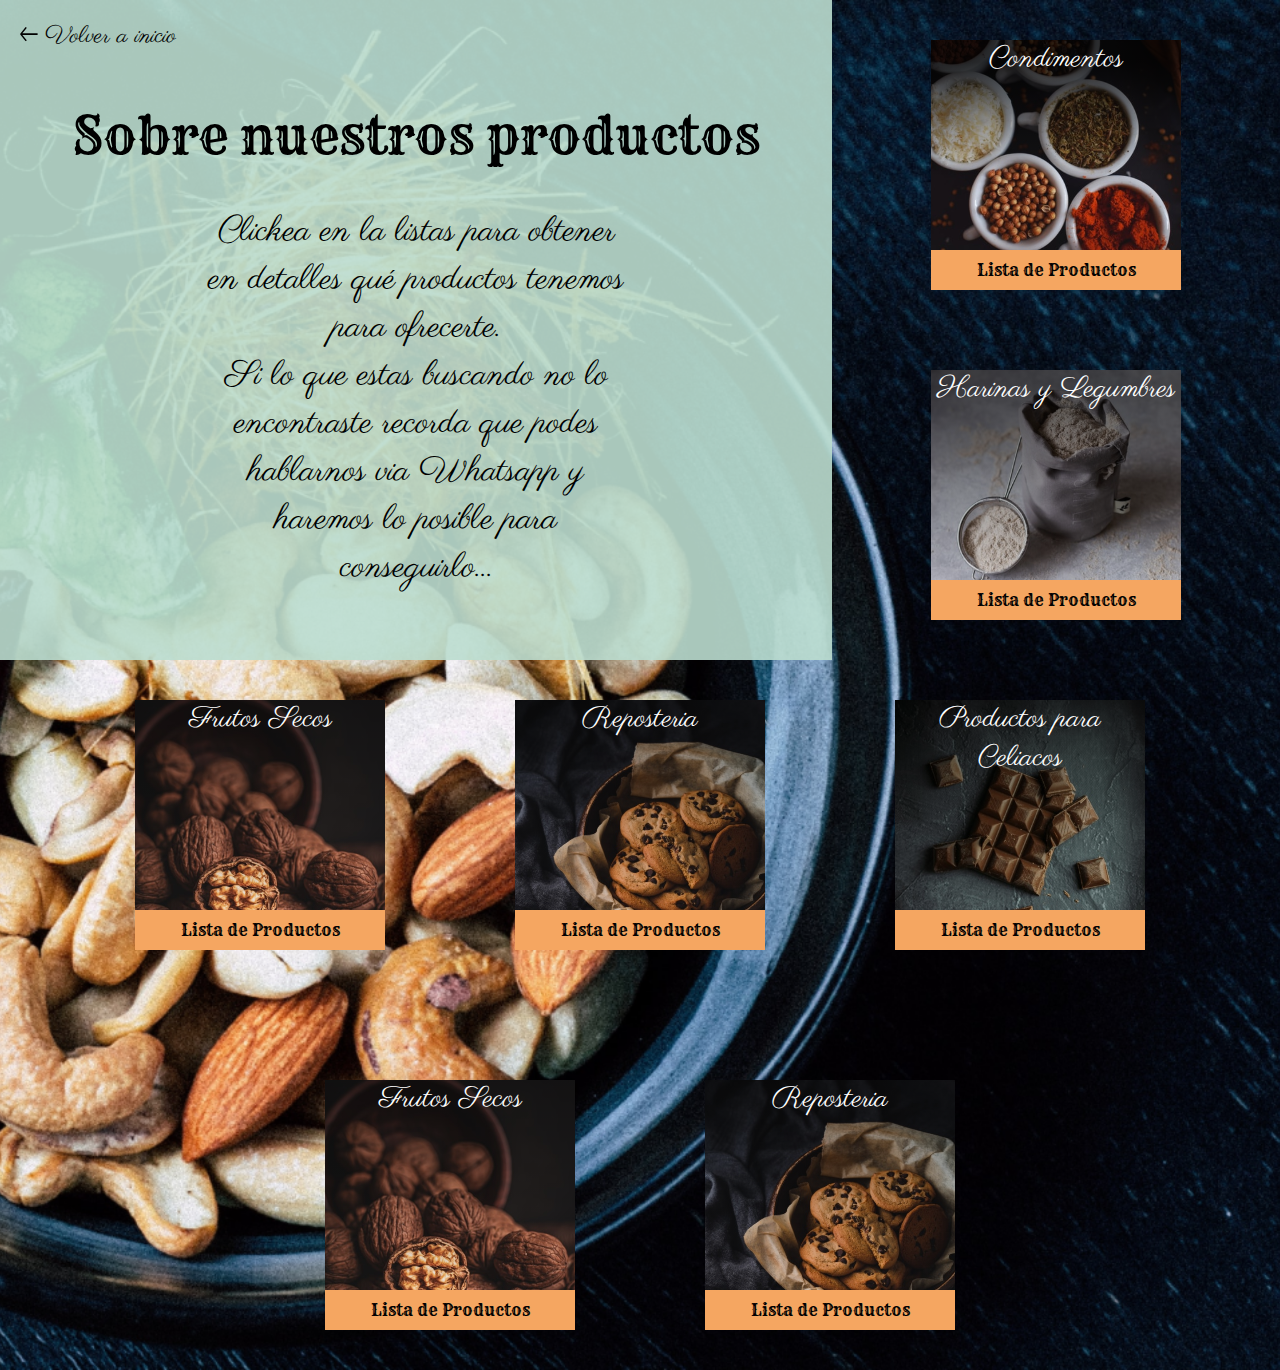
==== products.html @ 61a721f0 "product page added" ====
<!DOCTYPE html>
<html lang="en">
<head>
    <meta charset="UTF-8">
    <meta http-equiv="X-UA-Compatible" content="IE=edge">
    <meta name="viewport" content="width=device-width, initial-scale=1.0">
    <title>Todo Re Suelto</title>
    <link rel="icon" href="img/TRSlogo2.svg">
    <link href="https://fonts.googleapis.com/css2?family=Parisienne&family=Rye&display=swap" rel="stylesheet">
    <link rel="stylesheet" href="productos.css"></head>
<body>
    <section class="product-container">
        <div class="top-side">
            <div class="product-info-container">
                <a href="index.html" class="back-home-button"><img src="img/arrow.svg"> Volver a inicio</a>
                <div class="text-container">
                    <h3 class="title">Sobre nuestros productos</h3>
                    <p class="product-text">
                          Clickea en la listas para obtener en detalles qué productos tenemos para ofrecerte.<br>
                          Si lo que estas buscando no lo encontraste recorda que podes hablarnos via Whatsapp y 
                          haremos lo posible para conseguirlo...
                    </p>
                </div>
            </div>
            <ul class="product-list-top">
                <li class="list-item" id="condimentos">
                    <h2 class="item-title">Condimentos</h2>
                    <a href="" class="list-button">Lista de Productos</a>
                </li>
                <li class="list-item"id="harinas">
                    <h2 class="item-title">Harinas y Legumbres</h2>
                    <a href="" class="list-button">Lista de Productos</a>
                </li>
            </ul>
        </div>
        <ul class="product-list">
            <li class="list-item"id="frutos-secos">
                <h2 class="item-title">Frutos Secos</h2>
                <a href="" class="list-button">Lista de Productos</a>
            </li>
            <li class="list-item" id="reposteria">
                <h2 class="item-title">Reposteria</h2>
                <a href="" class="list-button">Lista de Productos</a>
            </li>
            <li class="list-item" id="celiacos">
                <h2 class="item-title">Productos para Celiacos</h2>
                <a href="" class="list-button">Lista de Productos</a>
            </li>
            <li class="list-item" id="frutos-secos">
                <h2 class="item-title">Frutos Secos</h2>
                <a href="" class="list-button">Lista de Productos</a>
            </li>
            <li class="list-item" id="reposteria">
                <h2 class="item-title">Reposteria</h2>
                <a href="" class="list-button">Lista de Productos</a>
            </li>
        </ul>
    </section>
</body>
</html>
---- productos.css ----
*{
    margin: 0;
    padding: 0;
    box-sizing: border-box;
}

:root{
    --product-info-bg-color: rgba(187,221,207,.9);
    --button-bg-color: #F5A661;
    --text-color: #000000;
    --list-item-title-color: #ffffff;
    --main-title-font-size: 3.2em;
    --info-text-font-size: 2.2em;
    --item-title-font-size: 1.8em;
    --item-button-font-size: 1.5;
    --back-home-button-font-size: 1.5em;
    --main-font: 'Rye', cursive;
    --secondary-font:'Parisienne', cursive;
}

.product-container{
    min-height: 100vh;
    width: 100%;
    background: url('img/productos-bg.png');
    background-position: center;
    background-size: cover;
}
.top-side{
    display: grid;
    grid-template-columns: 65% 35%;
}
.product-info-container{
    background-color: var(--product-info-bg-color);
    min-height: 65vh;
    width: 100%;
    padding: 20px;
}
.back-home-button{
    font-size: var(--back-home-button-font-size);
    color: var(--text-color);
    font-family: var(--secondary-font);
    text-decoration: none;
}
.text-container{
    display: flex;
    flex-direction: column;
    align-items: center;
    justify-content: flex-start;
    height: 100%;
    gap: 40px;
    margin-top: 50px;
}
.title{
    font-size: var(--main-title-font-size);
    font-family: var(--main-font);
    color: var(--text-color);
    font-weight: 400;
    text-align: center;
}
.product-text{
    font-size: var(--info-text-font-size);
    font-family: var(--secondary-font);
    color: var(--text-color);
    width: 55%;
    text-align: center;
}
.product-list-top{
    list-style: none;
    display: flex;
    flex-direction: column;
    justify-content: center;
    align-items: center;
}
.product-list{
    list-style: none;
    display: flex;
    flex-wrap: wrap;
    justify-content: center;
    width: 100%;
    gap: 50px;
}
.list-item{
    margin: 40px;
    height: 250px;
    width: 250px;
    display: flex;
    flex-direction: column;
    justify-content: space-between;
    align-items: center;
}
.item-title{
    font-size: var(--item-title-font-size);
    color: var(--list-item-title-color);
    font-family: var(--secondary-font);
    font-weight: 400;
    text-align: center;
}
.list-button{
    text-decoration: none;
    background-color: var(--button-bg-color);
    font-size: var(--item-button-font-size);
    color: var(--text-color);
    font-family: var(--main-font);
    width: 100%;
    text-align: center;
    padding: 10px 0;
}
#condimentos{
    background: url('img/condimentos.svg');
    background-size: cover;
    background-position: center;
}
#harinas{
    background: url('img/harinas-legumbres.svg');
    background-size: cover;
    background-position: center;
}
#frutos-secos{
    background: url('img/frutos-secos.svg');
    background-size: cover;
    background-position: center;
}
#celiacos{
    background: url('img/celiacos.svg');
    background-size: cover;
    background-position: center;
}
#reposteria{
    background-size: cover;
    background-position: center;
    background: url('img/reposteria.svg');
}

@media screen and (max-width: 1150px){
    :root{
        --main-title-font-size: 2.7em;
        --info-text-font-size: 1.9em;
    }
    .top-side{
        grid-template-columns: none;
        grid-template-rows: 30% 70%;
        gap: 100px;
    }
    .product-text{
        width: 70%;
    }
    .product-list-top{
        flex-direction: row;
        flex-wrap: wrap;
        justify-content: space-evenly;
    }
}
@media screen and (max-width: 650px){
    :root{
        --main-title-font-size: 2.3em;
        --info-text-font-size: 1.8em;
    }
    .top-side{
        grid-template-rows: 50% 30%;
        gap: 0px;
    }
    #harinas{
        margin-bottom: 120px;
    }
    .product-container{
        background: url('img/responsive-product-bg.jpg');
        background-size: cover;
    }
}
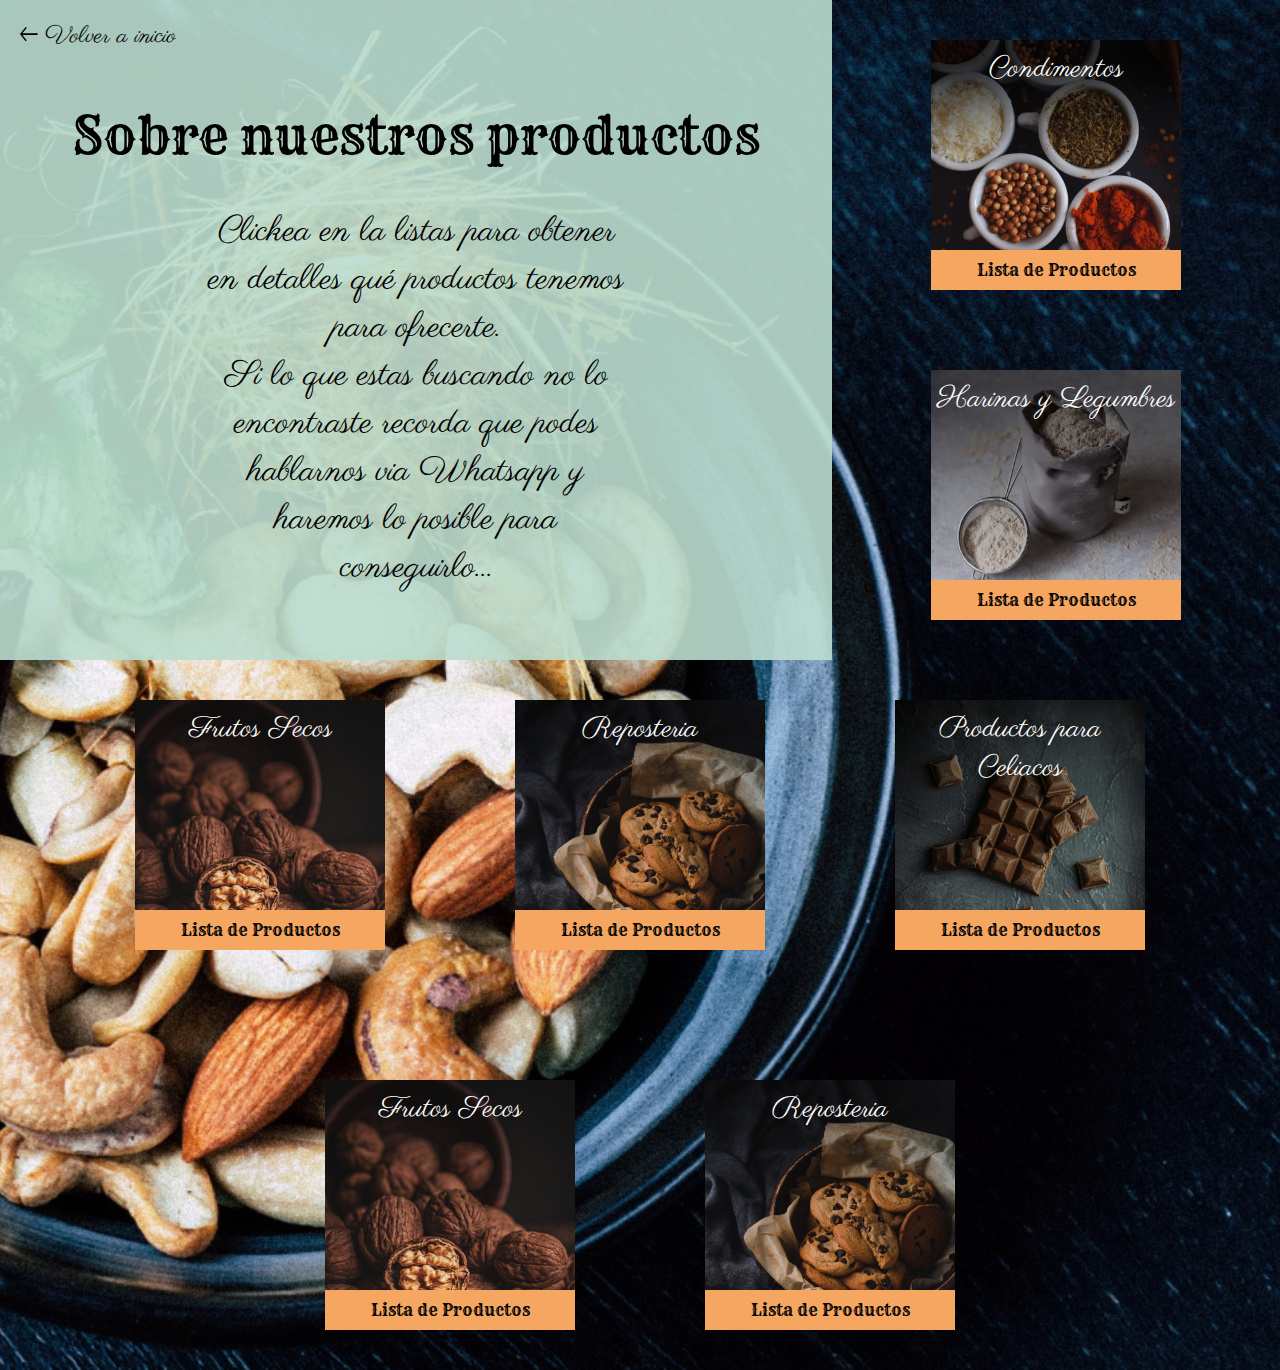
==== commit 7e14bff7: "product list page style finished" ====
--- a/products.html
+++ b/products.html
@@ -25,34 +25,34 @@
             <ul class="product-list-top">
                 <li class="list-item" id="condimentos">
                     <h2 class="item-title">Condimentos</h2>
-                    <a href="" class="list-button">Lista de Productos</a>
+                    <a href="list.html" class="list-button">Lista de Productos</a>
                 </li>
                 <li class="list-item"id="harinas">
                     <h2 class="item-title">Harinas y Legumbres</h2>
-                    <a href="" class="list-button">Lista de Productos</a>
+                    <a href="list.html" class="list-button">Lista de Productos</a>
                 </li>
             </ul>
         </div>
         <ul class="product-list">
             <li class="list-item"id="frutos-secos">
                 <h2 class="item-title">Frutos Secos</h2>
-                <a href="" class="list-button">Lista de Productos</a>
+                <a href="list.html" class="list-button">Lista de Productos</a>
             </li>
             <li class="list-item" id="reposteria">
                 <h2 class="item-title">Reposteria</h2>
-                <a href="" class="list-button">Lista de Productos</a>
+                <a href="list.html" class="list-button">Lista de Productos</a>
             </li>
             <li class="list-item" id="celiacos">
                 <h2 class="item-title">Productos para Celiacos</h2>
-                <a href="" class="list-button">Lista de Productos</a>
+                <a href="list.html" class="list-button">Lista de Productos</a>
             </li>
             <li class="list-item" id="frutos-secos">
                 <h2 class="item-title">Frutos Secos</h2>
-                <a href="" class="list-button">Lista de Productos</a>
+                <a href="list.html" class="list-button">Lista de Productos</a>
             </li>
             <li class="list-item" id="reposteria">
                 <h2 class="item-title">Reposteria</h2>
-                <a href="" class="list-button">Lista de Productos</a>
+                <a href="list.html" class="list-button">Lista de Productos</a>
             </li>
         </ul>
     </section>
--- a/productos.css
+++ b/productos.css
@@ -94,6 +94,7 @@
     font-family: var(--secondary-font);
     font-weight: 400;
     text-align: center;
+    padding-top: 10px;
 }
 .list-button{
     text-decoration: none;
